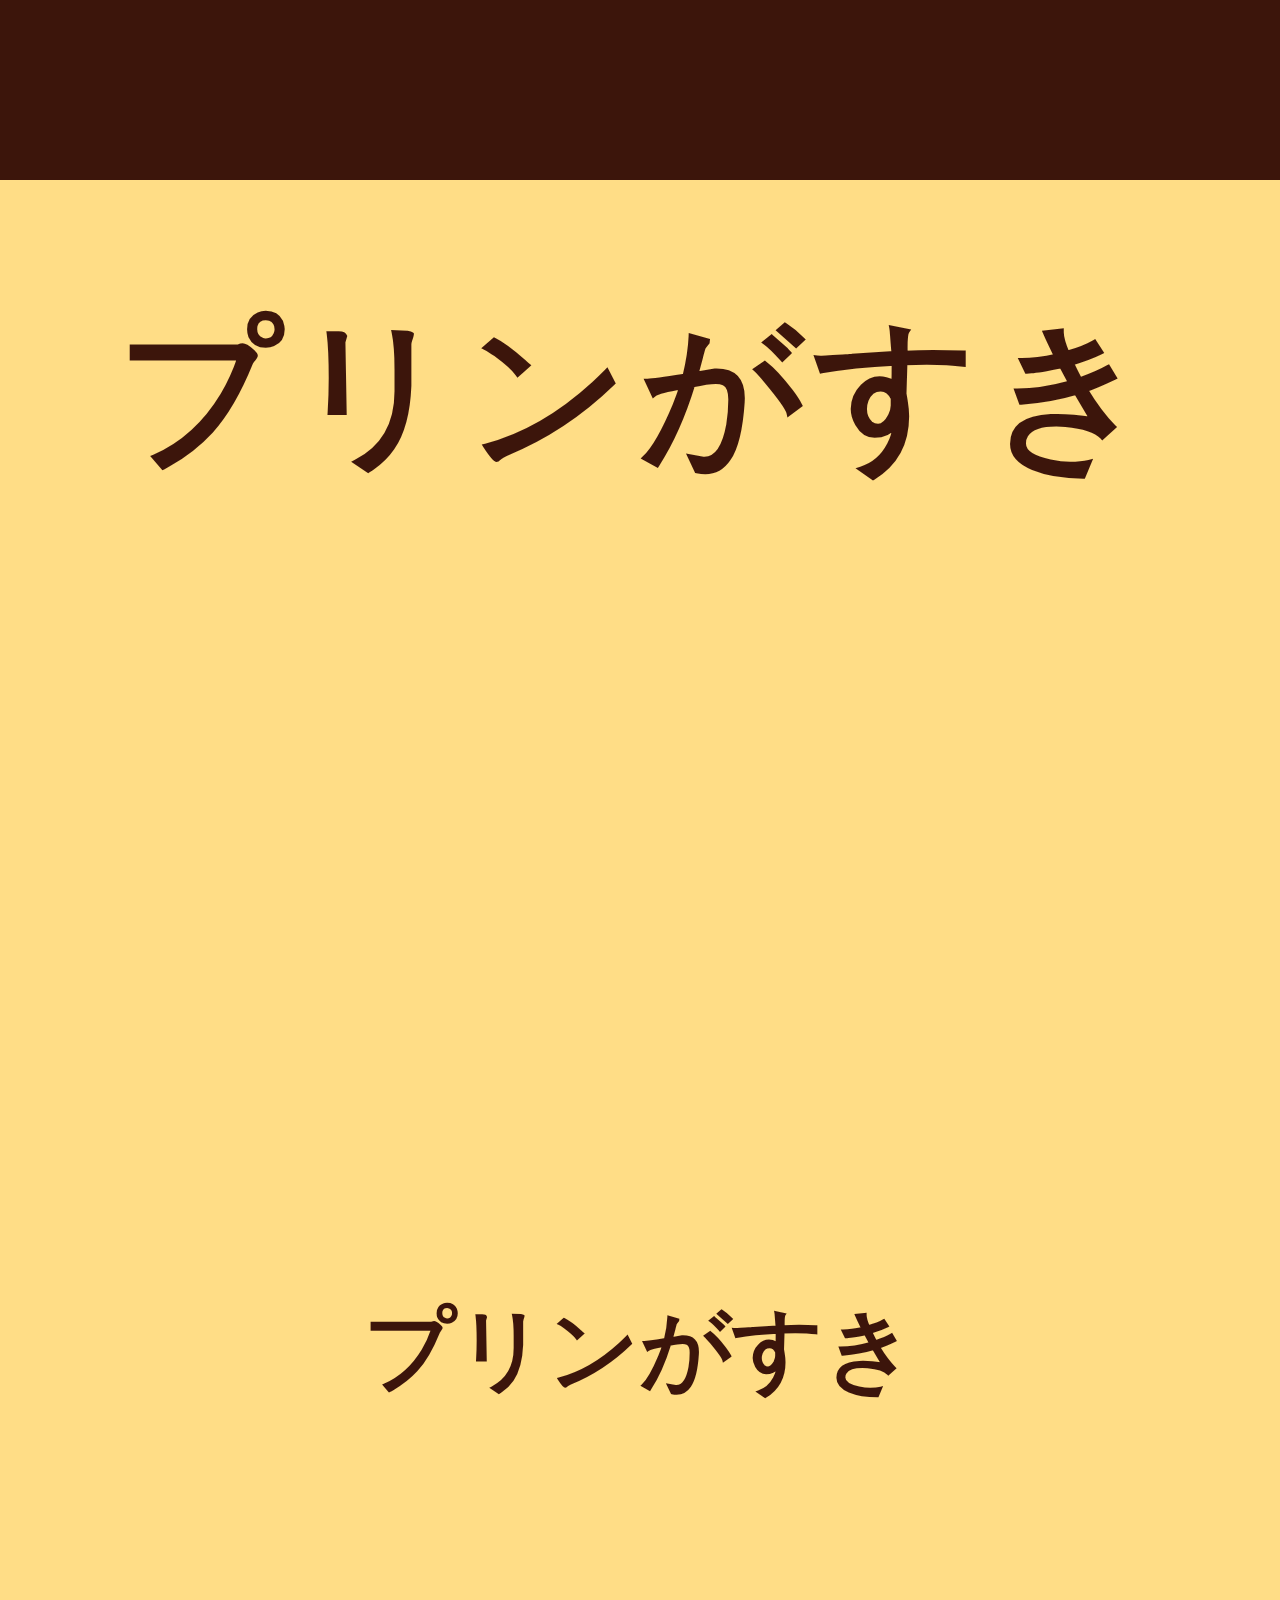
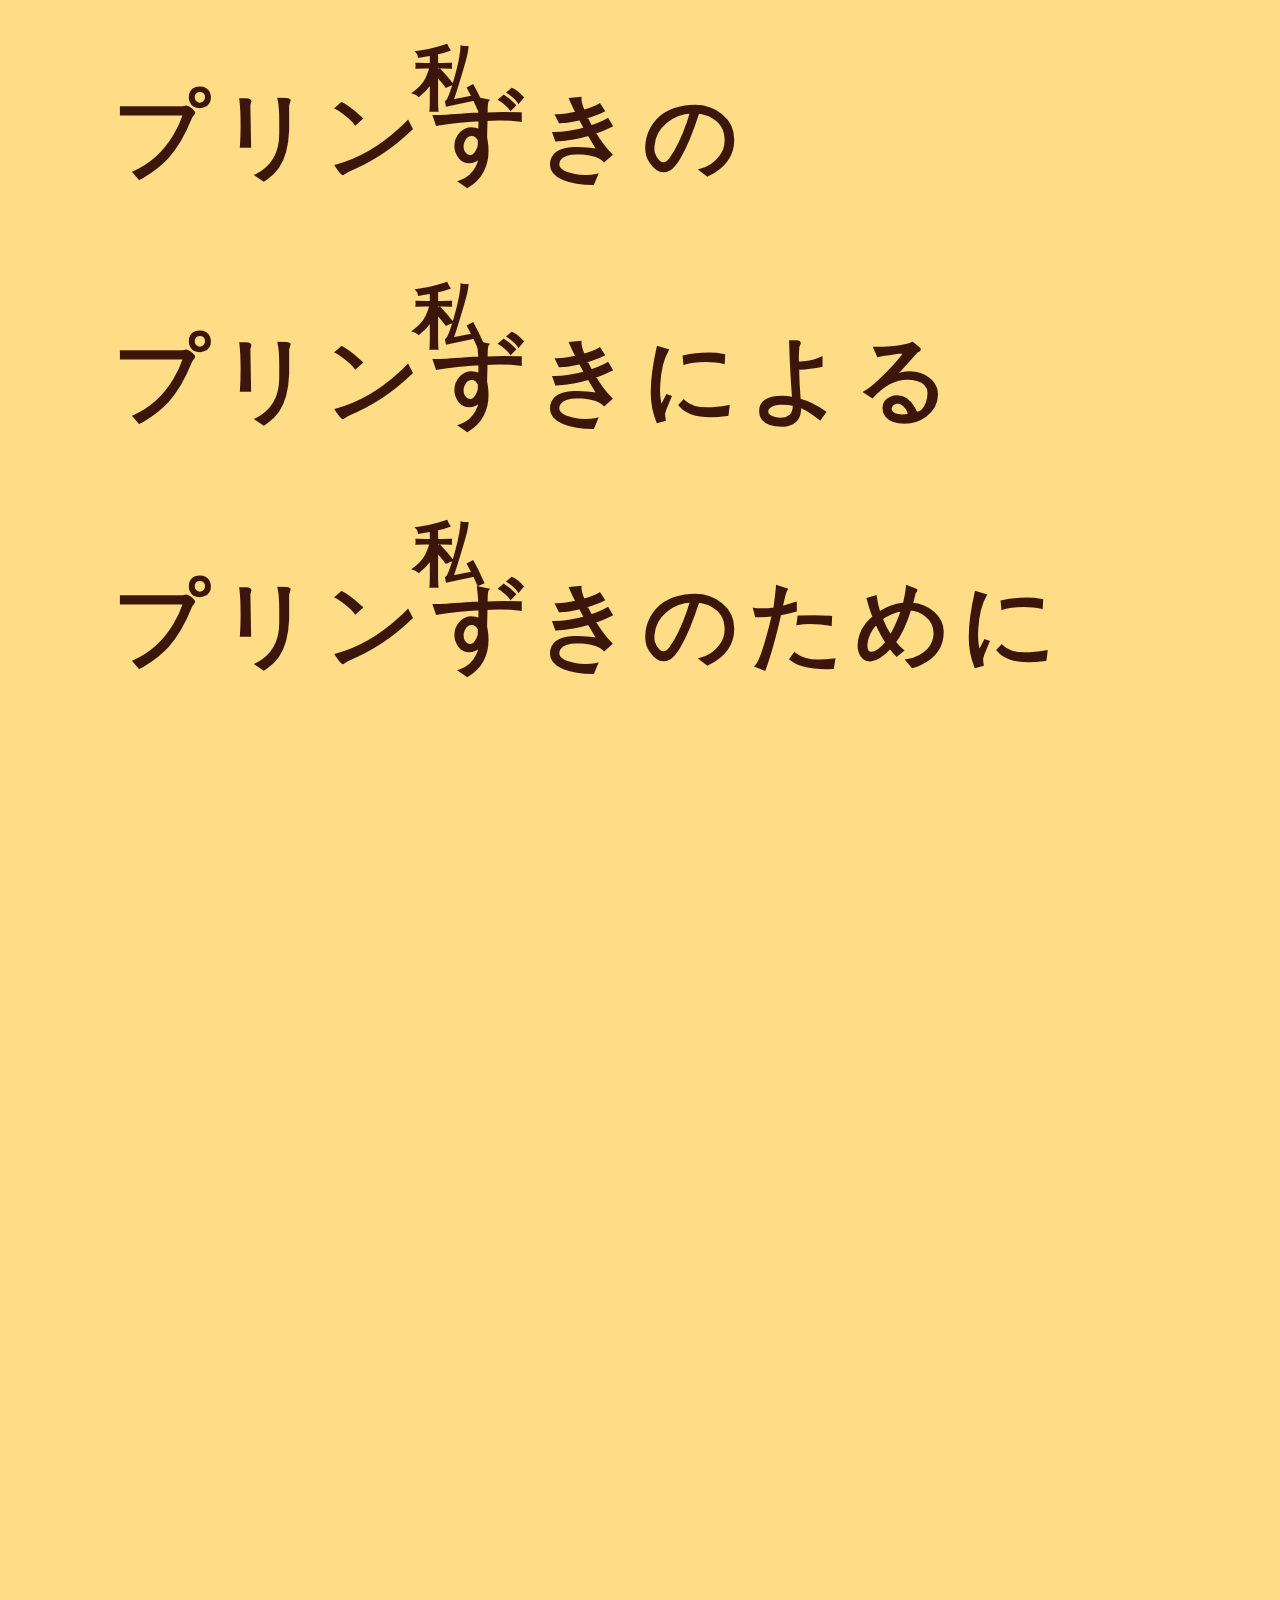
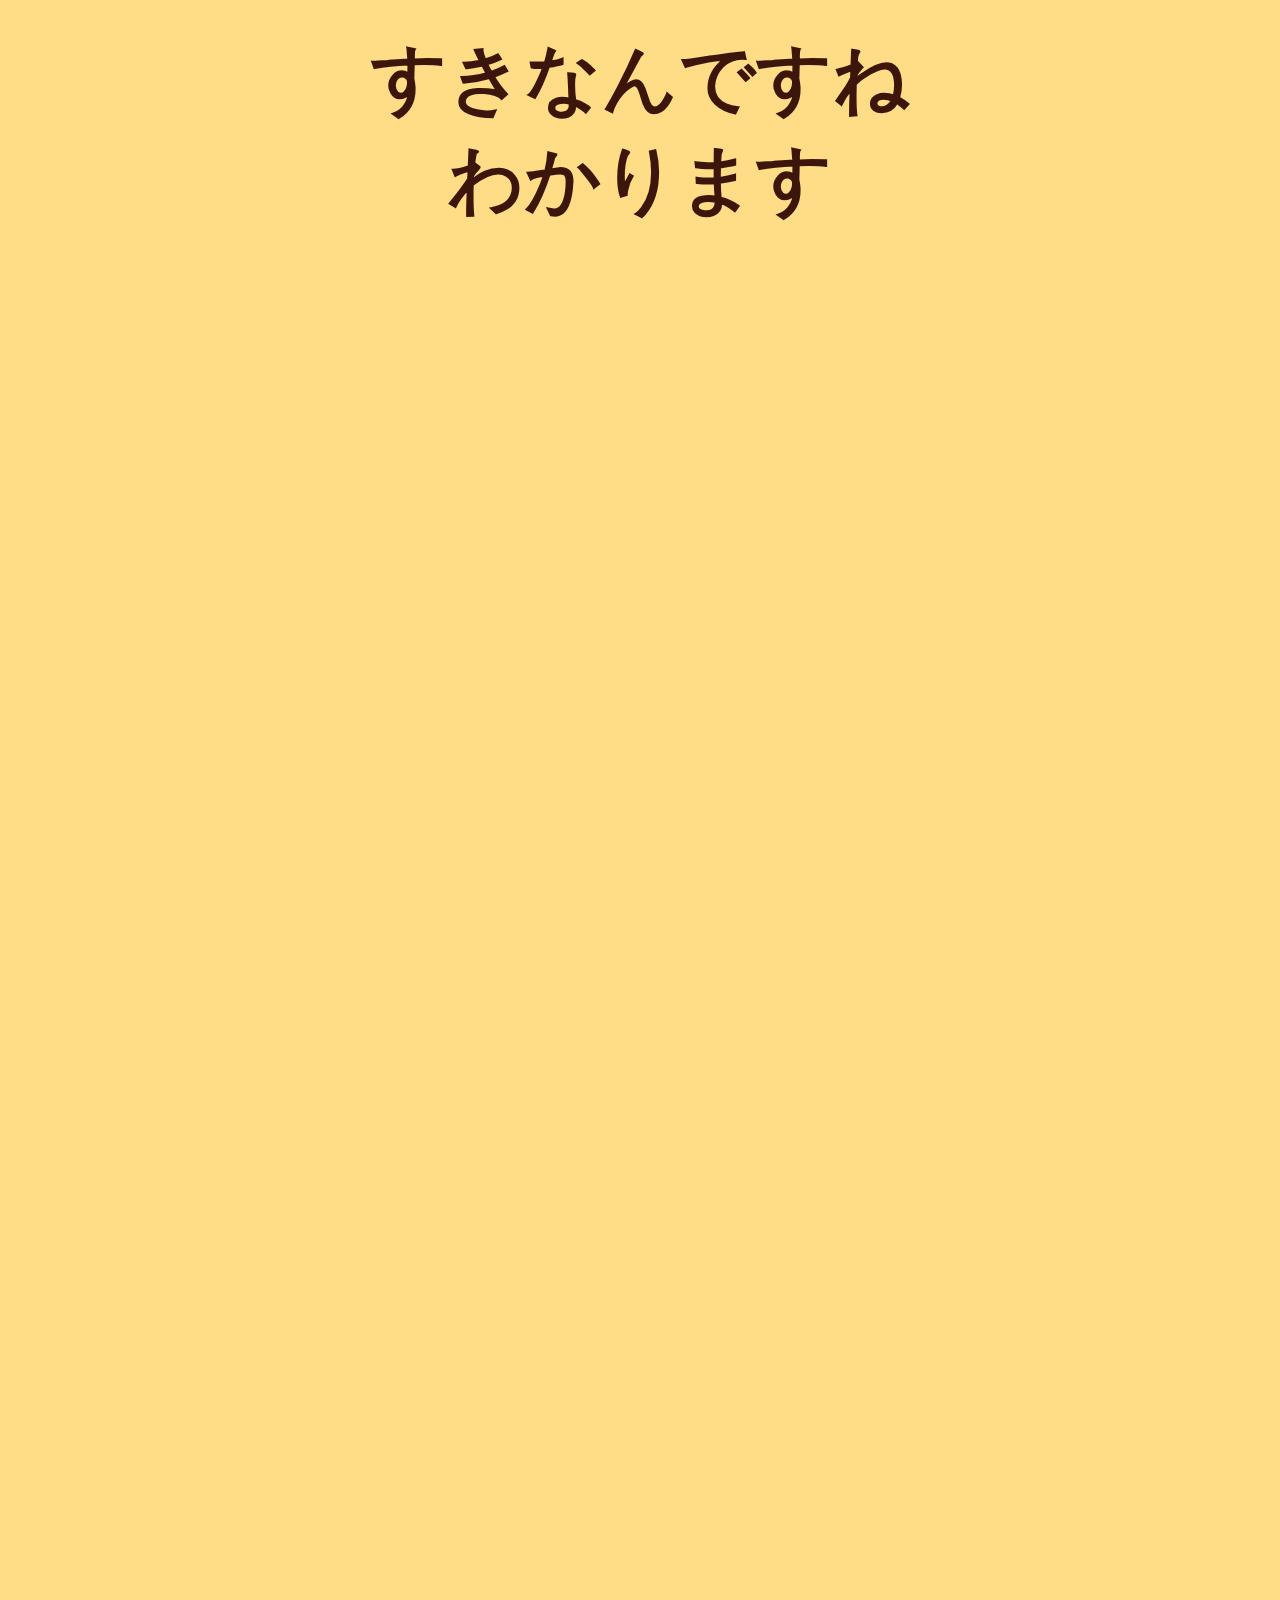
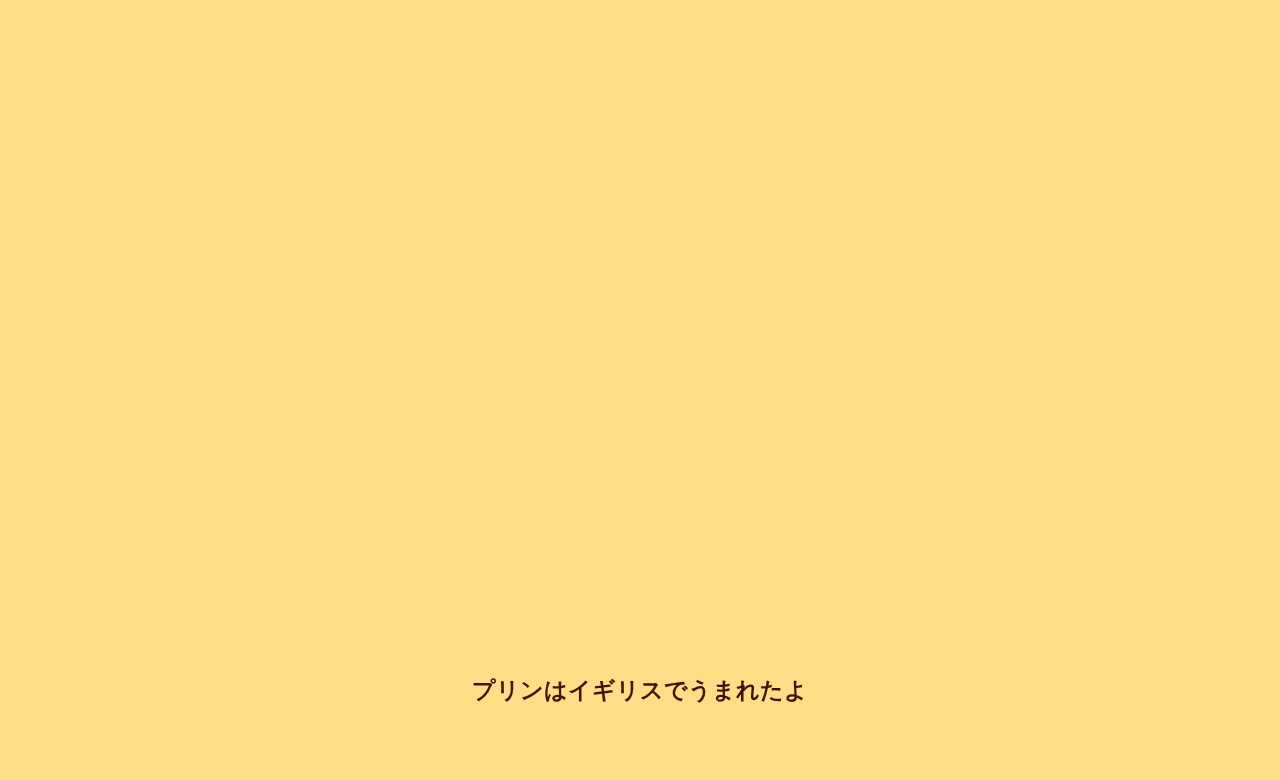
==== index.html @ d89abe2c "suteki_nata" ====
<!DOCTYPE html>
<html>

<head>
    <meta charset="UTF-8">
    <title>プリンがすき</title>
    <link rel="Stylesheet" href="style.css">
</head>

<body>
    <main>


        <section class="page1">

            <div class="header"></div>

            <div class="container">
                <h1>プリンがすき</h1>
                <img src="./image/da.png" alt="">
            </div>
        </section>


        <section class="picture" id="scroll">

            <div class="sticky_wrap">
                <div class="horizontal_scroll">
                    <div class="one">
                        <h2>プリンがすき</h2>
                    </div>

                    <div class="pic">
                        <img src="./image/1.png" alt="1">
                        <img src="./image/2.jpg" alt="2">
                        <img src="./image/3.jpg" alt="3">
                    </div>

                    <div class="two">
                        <h2>
                            あなたもプリン<br>おすきですか
                        </h2>
                    </div>

                </div>

            </div>

        </section>

        <section class="kasane">
            <div class="three">
                <h2>
                    すきなんですね<br>わかります
                </h2>
            </div>
        </section>

        <section class="page2">

            <div class="speech">
                <div class="container1">
                    <h1>プリンずきの<br>プリンずきによる<br>プリンずきのために</h1>
                </div>
                <div class="container2">
                    <h1>私<br>私<br>私</h1>
                </div>
            </div>


        </section>

        <section class="button">
            <div class="comment">
                <h2>プリンはイギリスでうまれたよ
                </h2>
            </div>
            <div class="button">
                <a href="./recipe.html">
                    <img src="./image/da.png" alt="">
                    <!-- <div class="tayo">
                        <svg width="400" height="200" viewBox="0 0 400 200">
                            <defs>
                                <path id="textPath" d="M 50 100 A 80 80 90 1 0 210 100" />
                            </defs>
                            <text fill="black" font-size="18">
                                <textPath href="#textPath">
                                    プリンはイギリスでうまれたよ
                                </textPath>
                            </text>
                        </svg>
                    </div> -->
                </a>
            </div>


        </section>
        </section>

        </section>



    </main>
    <footer></footer>
    <script src="scroll.js"></script>
</body>

</html>
---- style.css ----
html {
    background-color: #ffdd86;
    /* background: linear-gradient(0deg, #ffdd87 0%, #ffdd87 80%,#3c150b 80%, #3c150b 100%) !important; */
}

body {

    margin: 0px;
    color: #3c150b;
    overflow-x: hidden;
    font-size: 75px;
    font-weight: 100px;
    font-family: 'komadori';

}

main {}

.page1 {

    width: 100vw;
    height: 100vh;

    .header {
        z-index: 100;

        width: 100vw;
        background-color: rgba(60, 21, 11, 1);
        height: 180px;
    }

    .container {
        font-size: 80px;
        font-weight: lighter;
        letter-spacing: 10px;
        width: 100vw;
        display: flex;
        justify-content: center;
        flex-direction: column;
        align-items: center;

    }

    img {

        margin-top: -100px;
        width: 250px;

    }
}

.picture {

    height: 320vh;



    .sticky_wrap {
        overflow: hidden;
        position: sticky;
        top: 0;
        height: 100vh;
    }

    .horizontal_scroll {
        position: absolute;
        top: 0;
        height: 100%;
        width: 320vw;
        will-change: transform;
        display: flex;

    }

    .one {
        font-size: 60px;
        display: flex;
        height: 100vh;
        width: 100vw;
        justify-content: center;
        align-items: center;
    }

    .pic {
        margin: auto 0px;
    }

    img {
        width: 400px;
        height: 500px;
        clip-path: polygon(50% 0%, 100% 50%, 50% 100%, 0% 50%);
        margin: -7px;
        border-radius: 50%;
    }

    .two {
        padding-left: 100px;
        font-size: 40px;
        display: flex;
        justify-content: center;
        flex-direction: column;
        align-items: center;
    }




}

.kasane {
    margin-top: -100vh;
    height: 150vh;

    .three {

        width: 100vw;
        height: 100vh;
        position: sticky;
        top: 0px;
        left: 0px;
        font-size: 50px;
        display: flex;
        justify-content: center;
        align-items: center;
        text-align: center;
    }
}


.page2 {

    width: 100vw;
    height: 700vh;
    display: flex;
    justify-content: center;
    align-items: center;
    margin-top: -600vh;
    position: relative;

    .speech {
        top: 0;
        position: sticky;
        width: 100vw;
        height: 100vh;


        .container1,
        .container2 {


            position: absolute;
            /* 子要素を絶対位置に設定 */
            top: 50%;
            /* 上下中央に配置 */
            left: 50%;
            /* 左右中央に配置 */
            transform: translate(-50%, -50%);
            white-space: nowrap;
        }



        .container1 {
            font-family: "komadori";
            letter-spacing: 10px;
            margin-left: -50px;
            font-size: 47px;
            line-height: 2.6;


        }

        .container2 {
            font-size: 35px;
            font-family: "07";
            line-height: 3.4;
            top: 43%;
            left: 35%;

        }
    }
}

.button {

    height: 50vh;
    display: flex;
    justify-content: center;

    img {
        width: 170px;
        margin: -7px;
        border-radius: 50%;
        /* ここで角を丸める */
    }

    align-items: center;

    position: relative;


    .button {
        position: absolute;
        /* 子要素を絶対位置に設定 */
        top: 50%;
        /* 上下中央に配置 */
        left: 50%;
        /* 左右中央に配置 */
        transform: translate(-50%, -50%);
        white-space: nowrap;
    }

    .comment {
        padding-top: 270px;


        font-family: "komadori";
        font-size: 15px;
    }

    /* .tayo {
        width: 200px;
        position: absolute;
        bottom: 0;
 
    } */
}




@font-face {
    font-family: "komadori";
    src: url("./font/komadori-mini.otf") format("truetype");
}

@font-face {
    font-family: "07";
    src: url("./font/YDWaosagi.otf") format("truetype");
}
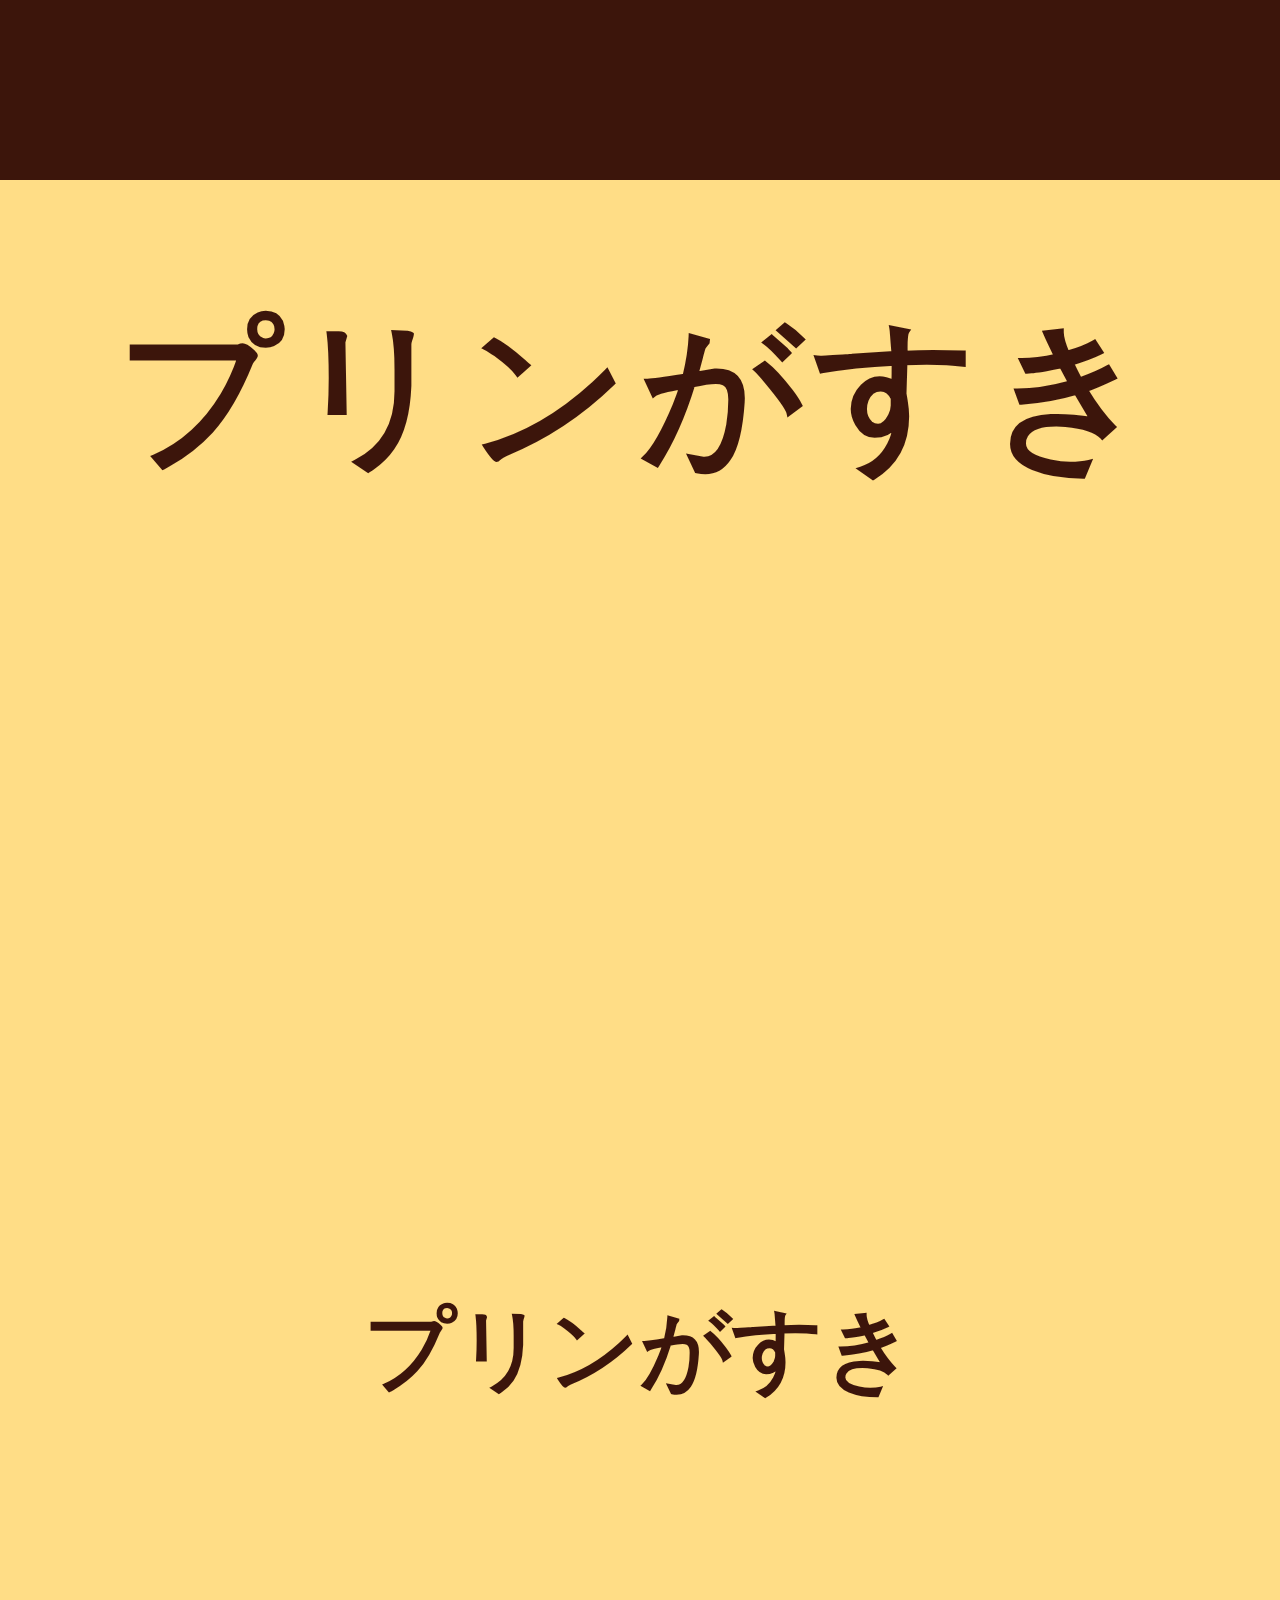
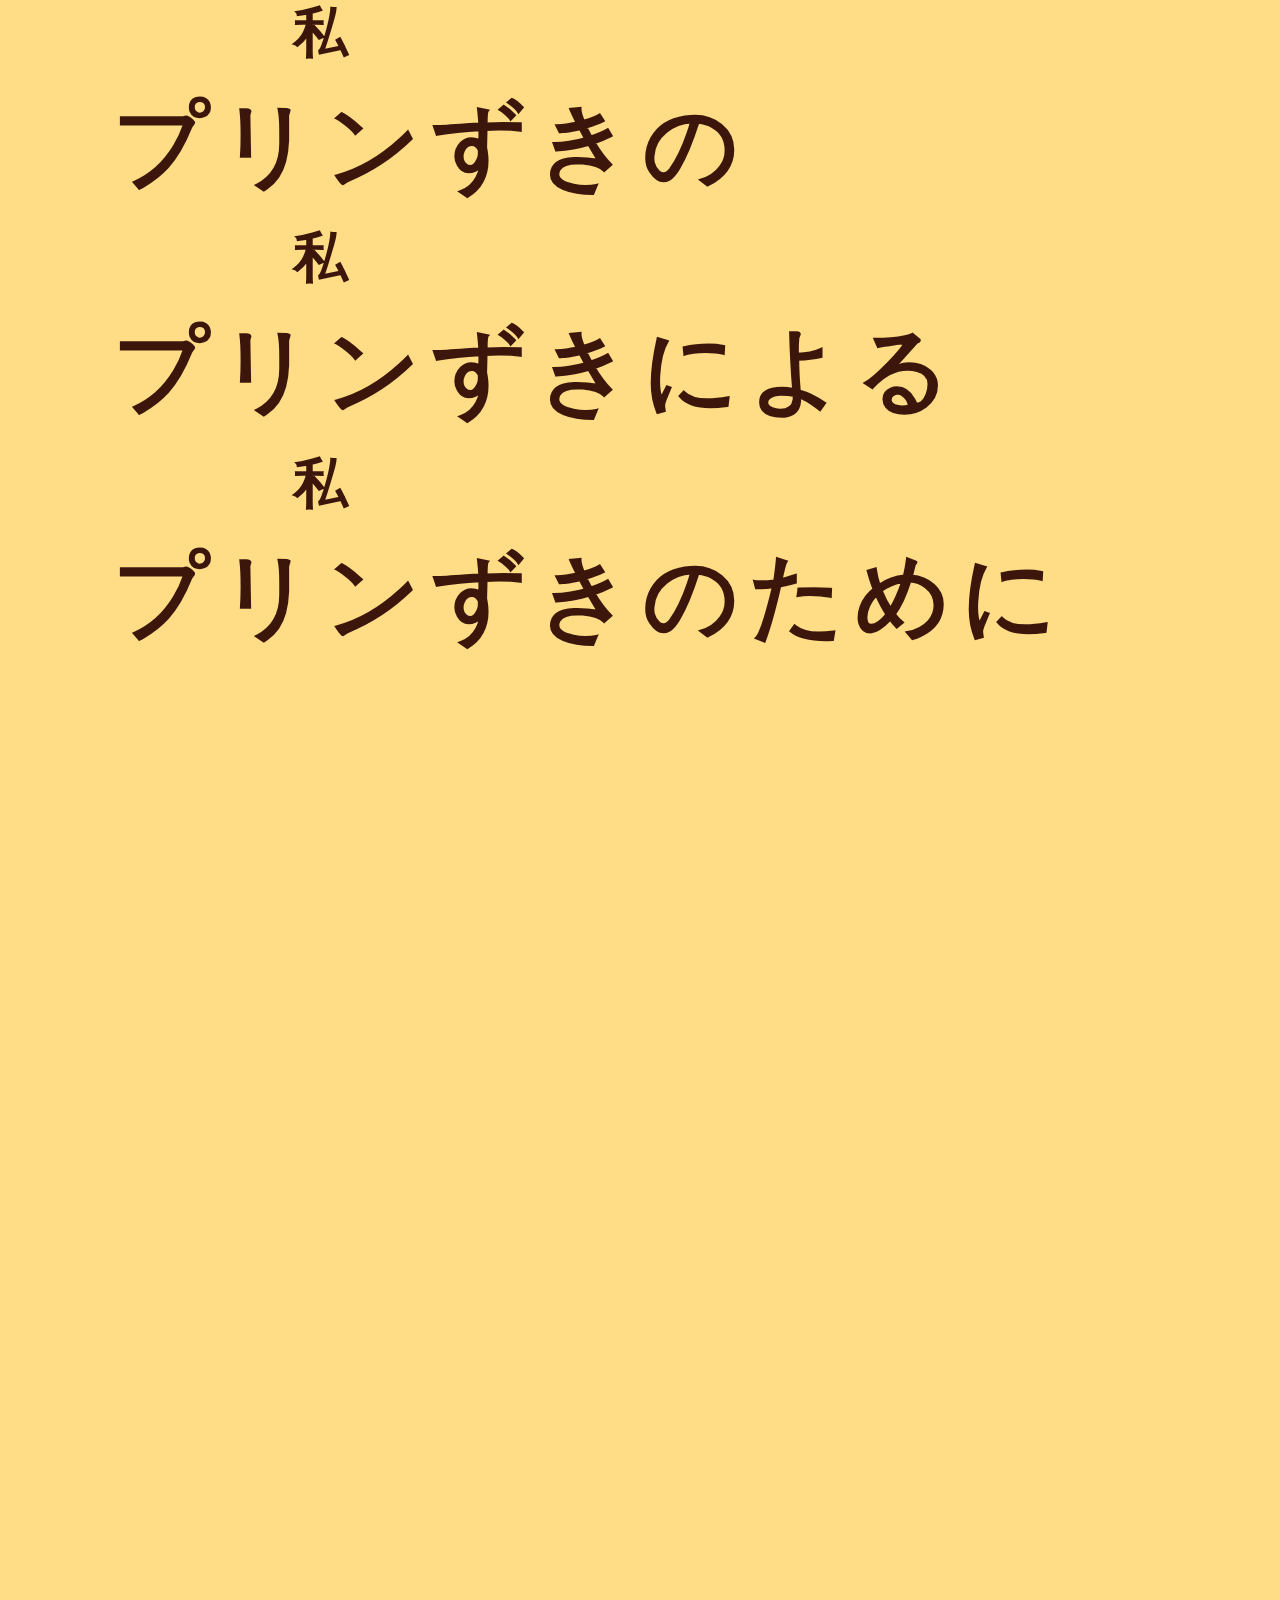
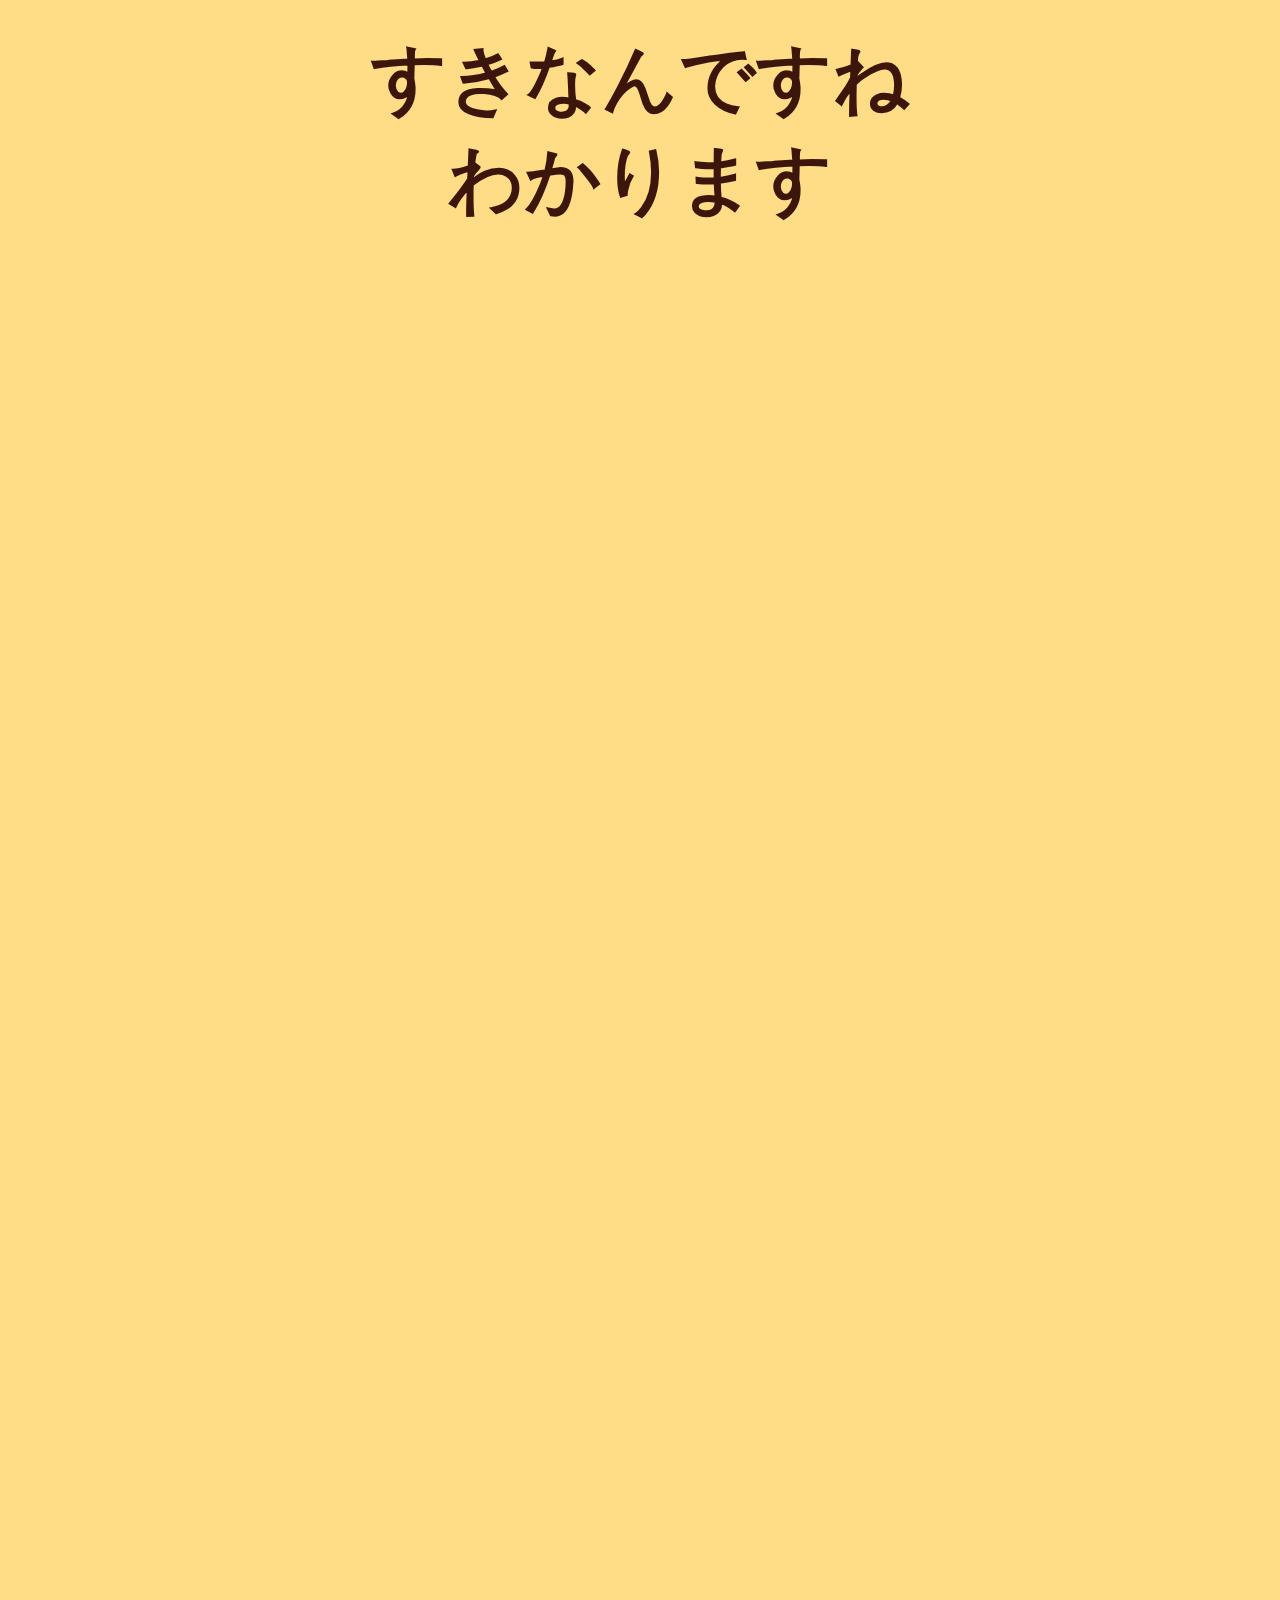
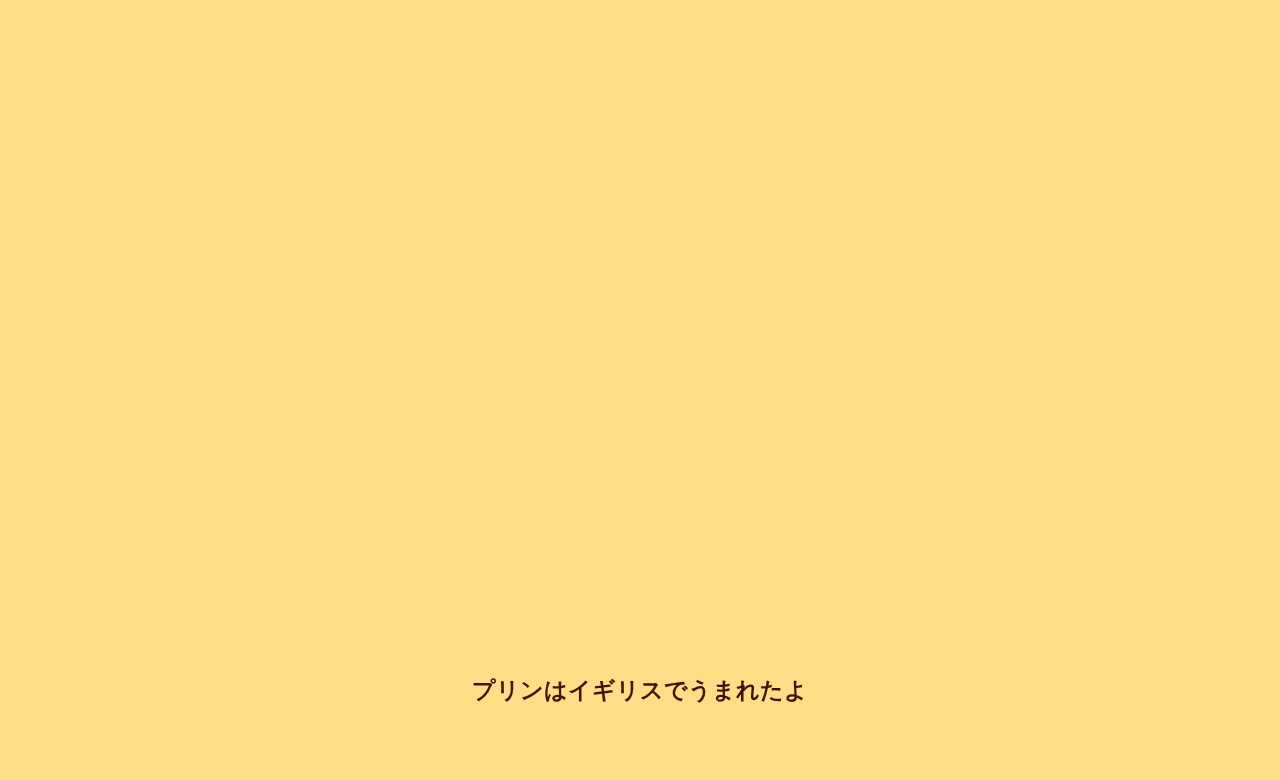
==== commit 14d1336a: "da" ====
--- a/index.html
+++ b/index.html
@@ -9,7 +9,6 @@
 
 <body>
     <main>
-
 
         <section class="page1">
 
@@ -60,11 +59,11 @@
 
             <div class="speech">
                 <div class="container1">
-                    <h1>プリンずきの<br>プリンずきによる<br>プリンずきのために</h1>
+                    <h1><span>私</span>プリンずきの<br><span>私</span>プリンずきによる<br><span>私</span>プリンずきのために</h1>
                 </div>
-                <div class="container2">
+                <!-- <div class="container2">
                     <h1>私<br>私<br>私</h1>
-                </div>
+                </div> -->
             </div>
 
 
@@ -78,18 +77,7 @@
             <div class="button">
                 <a href="./recipe.html">
                     <img src="./image/da.png" alt="">
-                    <!-- <div class="tayo">
-                        <svg width="400" height="200" viewBox="0 0 400 200">
-                            <defs>
-                                <path id="textPath" d="M 50 100 A 80 80 90 1 0 210 100" />
-                            </defs>
-                            <text fill="black" font-size="18">
-                                <textPath href="#textPath">
-                                    プリンはイギリスでうまれたよ
-                                </textPath>
-                            </text>
-                        </svg>
-                    </div> -->
+
                 </a>
             </div>
 
@@ -99,7 +87,7 @@
 
         </section>
 
-
+        <div class="progressbar"></div>
 
     </main>
     <footer></footer>
--- a/style.css
+++ b/style.css
@@ -21,9 +21,8 @@
     width: 100vw;
     height: 100vh;
 
-    .header {
+    .header{
         z-index: 100;
-
         width: 100vw;
         background-color: rgba(60, 21, 11, 1);
         height: 180px;
@@ -53,9 +52,7 @@
 
     height: 320vh;
 
-
-
-    .sticky_wrap {
+    .sticky_wrap{
         overflow: hidden;
         position: sticky;
         top: 0;
@@ -79,6 +76,9 @@
         width: 100vw;
         justify-content: center;
         align-items: center;
+
+        animation: scroll-anim linear;
+        animation-timeline: scroll();
     }
 
     .pic {
@@ -144,9 +144,11 @@
         height: 100vh;
 
 
-        .container1,
-        .container2 {
-
+        .container1 {
+
+
+            animation: scroll-anim linear;
+            animation-timeline: scroll();
 
             position: absolute;
             /* 子要素を絶対位置に設定 */
@@ -156,33 +158,28 @@
             /* 左右中央に配置 */
             transform: translate(-50%, -50%);
             white-space: nowrap;
-        }
-
-
-
-        .container1 {
-            font-family: "komadori";
+            font-family:"komadori";
             letter-spacing: 10px;
             margin-left: -50px;
             font-size: 47px;
             line-height: 2.6;
-
-
         }
 
-        .container2 {
-            font-size: 35px;
+
+        span {
+
+            font-size: 55px;
             font-family: "07";
-            line-height: 3.4;
-            top: 43%;
-            left: 35%;
+            line-height: 2.2;
+            margin: -70px 0;
+            display: flex;
+            padding-left: 180px;
 
         }
     }
 }
 
-.button {
-
+.button{
     height: 50vh;
     display: flex;
     justify-content: center;
@@ -190,22 +187,16 @@
     img {
         width: 170px;
         margin: -7px;
-        border-radius: 50%;
-        /* ここで角を丸める */
-    }
-
-    align-items: center;
-
+        border-radius:50%;
+    }
+
+    align-items:center;
     position: relative;
-
 
     .button {
         position: absolute;
-        /* 子要素を絶対位置に設定 */
         top: 50%;
-        /* 上下中央に配置 */
         left: 50%;
-        /* 左右中央に配置 */
         transform: translate(-50%, -50%);
         white-space: nowrap;
     }
@@ -217,16 +208,31 @@
         font-family: "komadori";
         font-size: 15px;
     }
-
-    /* .tayo {
-        width: 200px;
-        position: absolute;
-        bottom: 0;
- 
-    } */
-}
-
-
+}
+
+.progressbar {
+    position: fixed;
+    bottom: 0;
+    left: 0;
+    width: 0;
+    height: 10px;
+    background-color: #3c150b;
+    border-radius: 60px;
+    /* outline: 10px solid #3c150b; */
+    animation: progressbar linear both;
+    animation-timeline: scroll();
+    animation-range: entry 0% cover 100%;
+}
+
+@keyframes progressbar {
+    from {
+        width: 0;
+    }
+
+    to {
+        width: 100%;
+    }
+}
 
 
 @font-face {
@@ -237,4 +243,14 @@
 @font-face {
     font-family: "07";
     src: url("./font/YDWaosagi.otf") format("truetype");
+}
+
+@keyframes scroll-anim {
+    from {
+        scale: 0 1;
+    }
+
+    to {
+        scale: 1 1;
+    }
 }